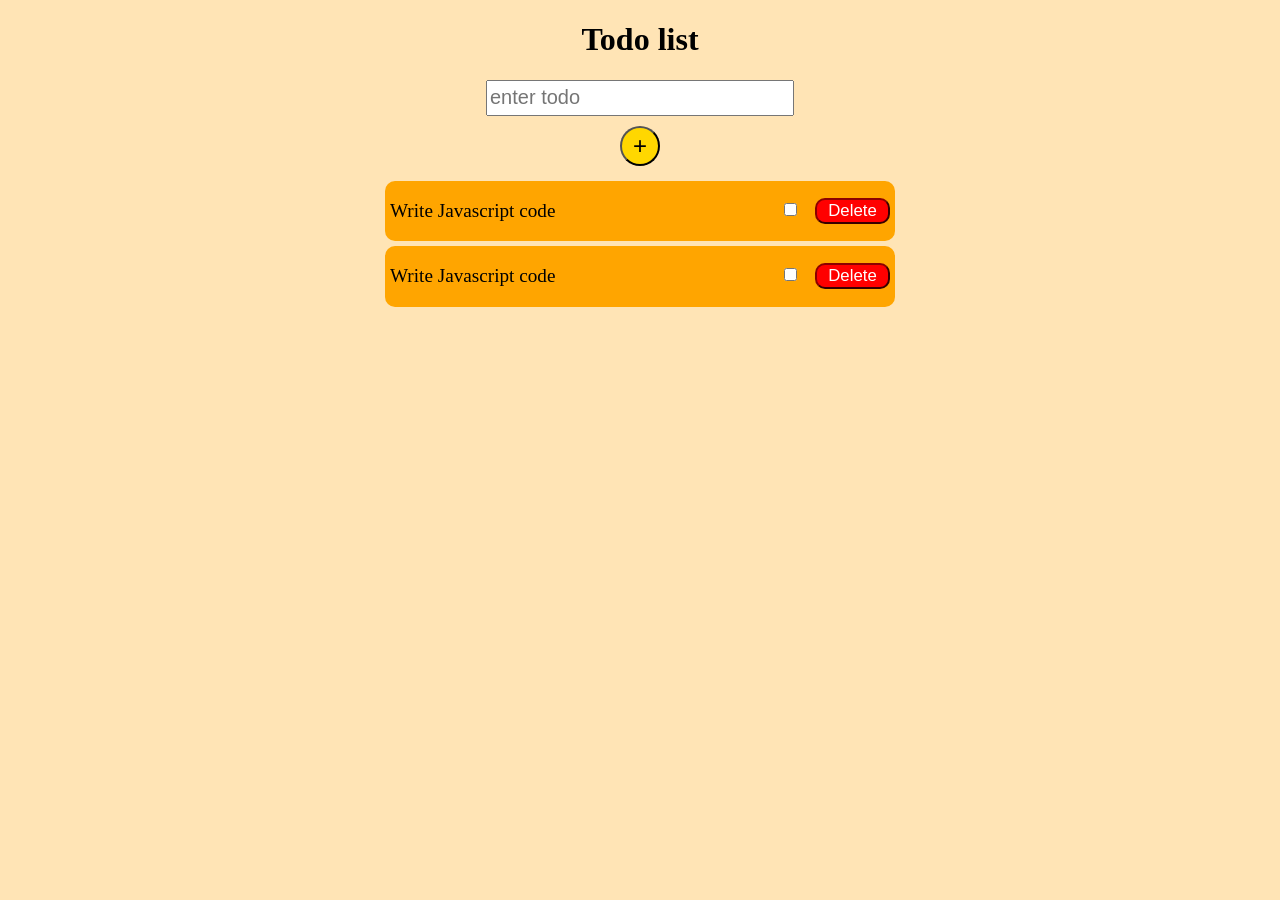
==== index.html @ 3c5847f4 "" ====
<!DOCTYPE html>
<html lang="en">

<head>
    <meta charset="UTF-8">
    <meta name="viewport" content="width=device-width, initial-scale=1.0">
    <title> </title>
    <link rel="stylesheet" href="./style.css">
    <script src="./script.js"></script>
</head>

<body>
    <h1>Todo list</h1>
    <div class="input-container">
        <input type="text" placeholder="enter todo" id="input-todo">
        <button id="add-todo">+</button>
    </div>
    <div class="container">
        <div class="todo">
            <p>Write Javascript code</p>
            <div class="actions">
                <input type="checkbox" id="input-todo">
                <button id="actions">Delete</button>
            </div>
        </div>
        <div class="todo">
            <p>Write Javascript code</p>
            <div class="actions">
                <input type="checkbox" id="input-todo">
                <button id="actions">Delete</button>
            </div>
        </div>
    </div>
</body>

</html>
---- style.css ----
body {
    background-color: moccasin;
}

h1 {
    text-align: center;
}

.input-container {
    display: flex;
    flex-direction: column;
    align-items: center;
    gap: 10px;
}

.input-container > input {
    width: 300px;
    height: 30px;
    font-size: 1.25rem;
}

.input-container > button {
    width: 40px;
    height: 40px;
    border-radius: 20px;
    font-size: 1.5rem;
    background-color: gold;
}

.container {
    margin-top: 15px;
    display: flex;
    flex-direction: column;
    align-items: center;
    gap: 5px;
}

.todo {
    display: flex;
    align-items: center;
    justify-content: space-between;
    width: 500px;
    font-size: 1.2rem;
    padding: 0px 5px;
    border-radius: 10px;
    background-color: orange;
}

.actions > button {
    width: 75px;
    height: red;
    background-color: red;
    color: white;
    border-color: darkred;
    font-size: 1.05rem;
    border-radius: 10px;
    margin-left: 10px;
}
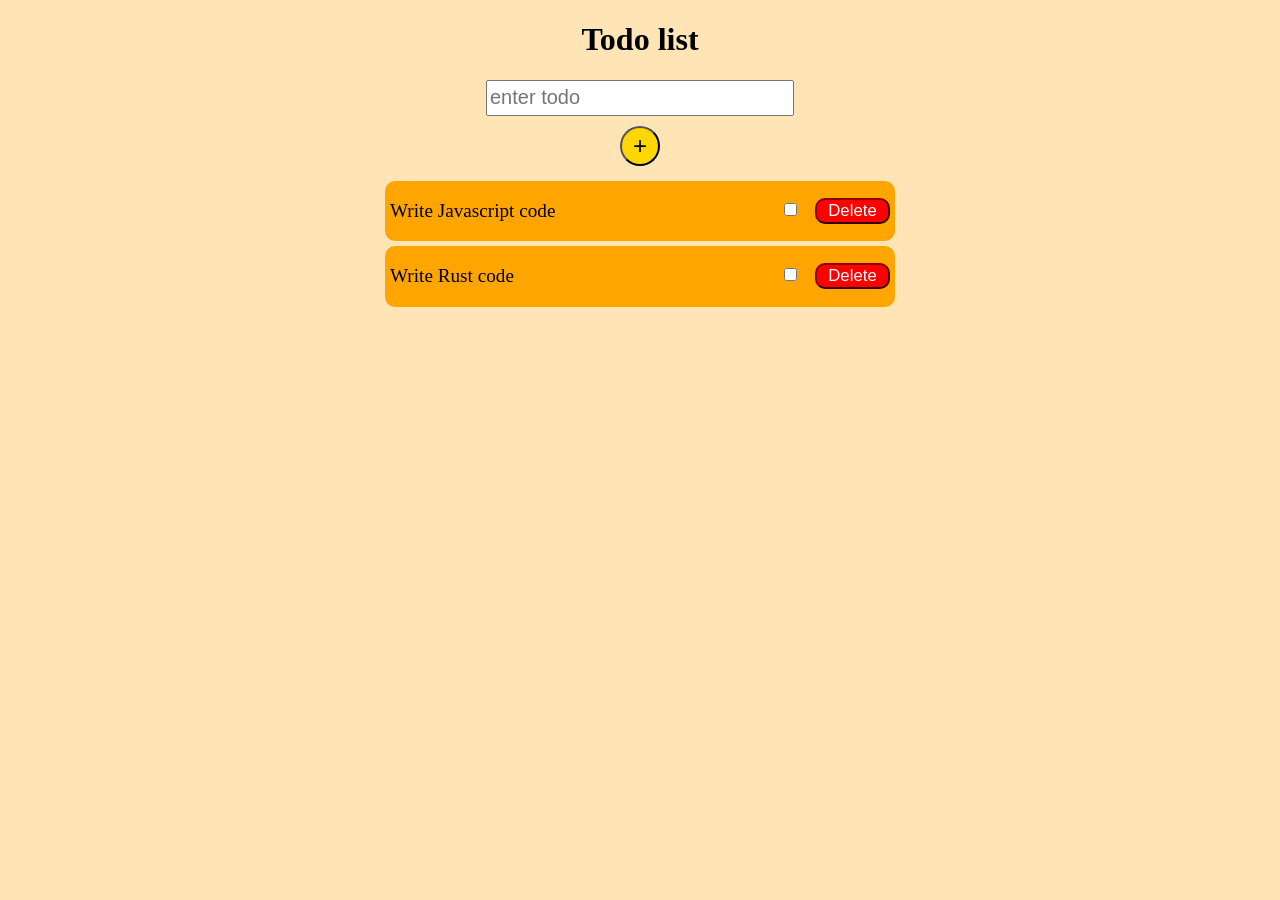
==== commit 86e19a38: "" ====
--- a/index.html
+++ b/index.html
@@ -6,9 +6,7 @@
     <meta name="viewport" content="width=device-width, initial-scale=1.0">
     <title> </title>
     <link rel="stylesheet" href="./style.css">
-    <script src="./script.js"></script>
 </head>
-
 <body>
     <h1>Todo list</h1>
     <div class="input-container">
@@ -19,18 +17,18 @@
         <div class="todo">
             <p>Write Javascript code</p>
             <div class="actions">
-                <input type="checkbox" id="input-todo">
+                <input type="checkbox">
                 <button id="actions">Delete</button>
             </div>
         </div>
         <div class="todo">
-            <p>Write Javascript code</p>
+            <p>Write Rust code</p>
             <div class="actions">
-                <input type="checkbox" id="input-todo">
+                <input type="checkbox">
                 <button id="actions">Delete</button>
             </div>
         </div>
     </div>
 </body>
-
+    <script src="./script.js"></script>
 </html>
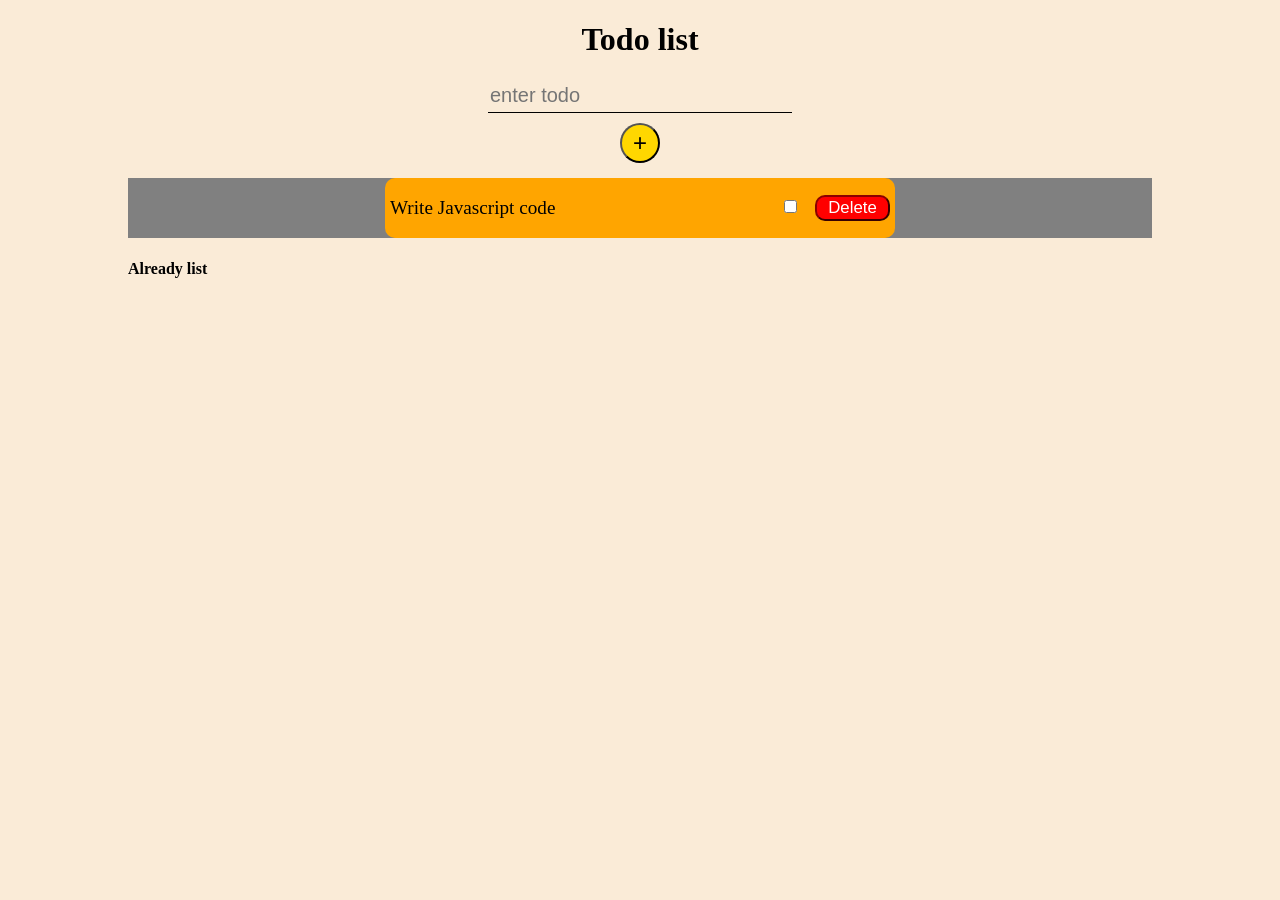
==== commit 55b3a34a: "" ====
--- a/index.html
+++ b/index.html
@@ -17,18 +17,13 @@
         <div class="todo">
             <p>Write Javascript code</p>
             <div class="actions">
-                <input type="checkbox">
-                <button id="actions">Delete</button>
-            </div>
-        </div>
-        <div class="todo">
-            <p>Write Rust code</p>
-            <div class="actions">
-                <input type="checkbox">
+                <input type="checkbox" id="checkbox">
                 <button id="actions">Delete</button>
             </div>
         </div>
     </div>
+    <h4>Already list</h4>
+    <p id="alreadylist"></p>
 </body>
     <script src="./script.js"></script>
 </html>
--- a/style.css
+++ b/style.css
@@ -1,5 +1,7 @@
 body {
-    background-color: moccasin;
+    width: 80%;
+    background-color: antiquewhite;
+    margin: auto;
 }
 
 h1 {
@@ -13,13 +15,20 @@
     gap: 10px;
 }
 
-.input-container > input {
+.input-container>input {
     width: 300px;
     height: 30px;
     font-size: 1.25rem;
+    /* 1. 去除默认边框 */
+    border: none;
+    /* 2. 去除输入时的外边框（光晕） */
+    outline: none;
+    /* 4. 如果需要去掉背景色，可设置透明 */
+    background-color: transparent;
+    border-bottom: 1px black solid;
 }
 
-.input-container > button {
+.input-container>button {
     width: 40px;
     height: 40px;
     border-radius: 20px;
@@ -28,6 +37,7 @@
 }
 
 .container {
+    background-color: gray;
     margin-top: 15px;
     display: flex;
     flex-direction: column;
@@ -46,7 +56,7 @@
     background-color: orange;
 }
 
-.actions > button {
+.actions>button {
     width: 75px;
     height: red;
     background-color: red;
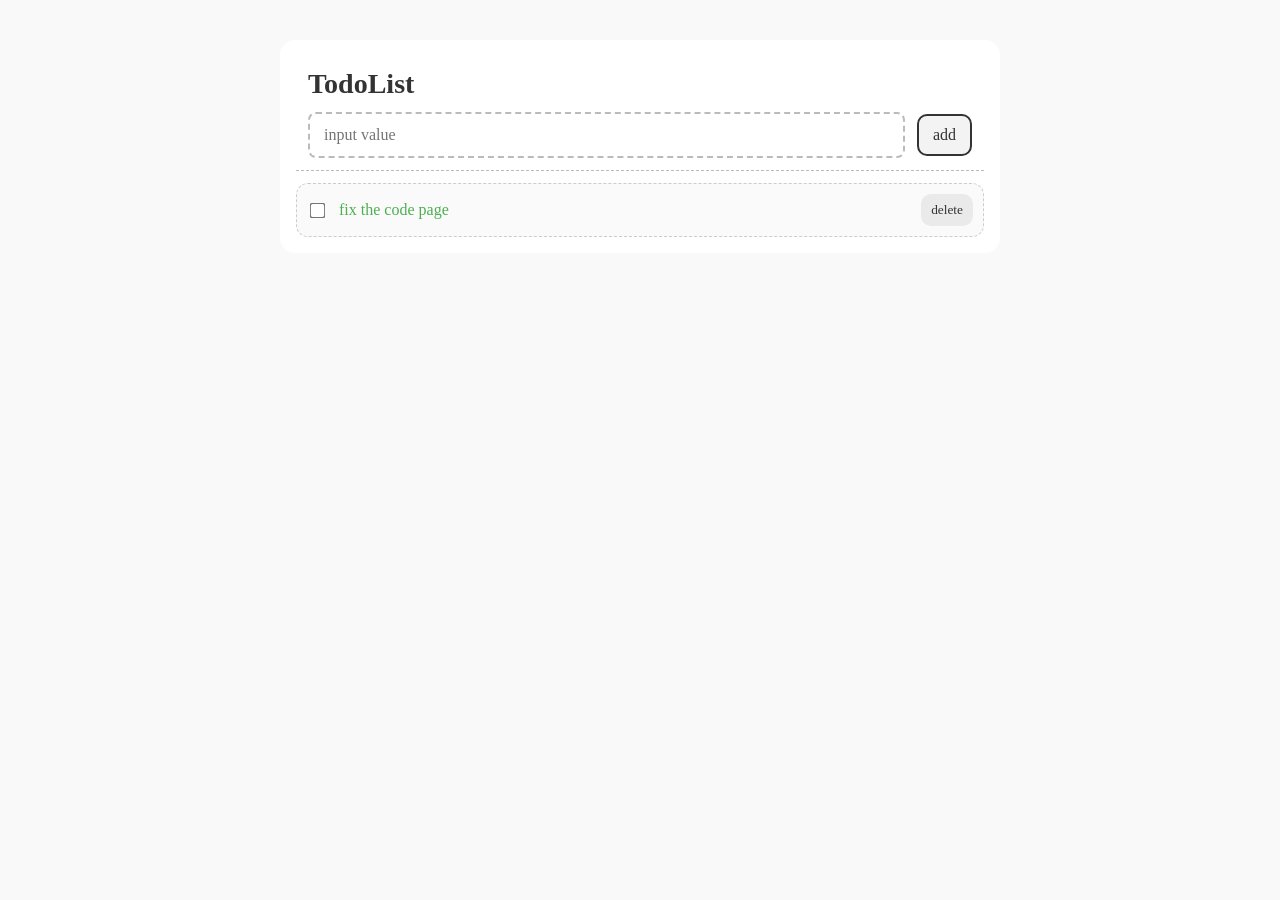
==== commit 1cdcd206: "" ====
--- a/index.html
+++ b/index.html
@@ -4,26 +4,23 @@
 <head>
     <meta charset="UTF-8">
     <meta name="viewport" content="width=device-width, initial-scale=1.0">
-    <title> </title>
+    <title>...</title>
     <link rel="stylesheet" href="./style.css">
 </head>
+
 <body>
-    <h1>Todo list</h1>
-    <div class="input-container">
-        <input type="text" placeholder="enter todo" id="input-todo">
-        <button id="add-todo">+</button>
-    </div>
-    <div class="container">
-        <div class="todo">
-            <p>Write Javascript code</p>
-            <div class="actions">
-                <input type="checkbox" id="checkbox">
-                <button id="actions">Delete</button>
-            </div>
+    <div id="page-container">
+        <div class="input-container">
+            <h1>TodoList</h1>
+            <input type="text" placeholder="input value">
+            <button>add</button>
+        </div>
+        <div class="context-container">
+            <input type="checkbox">
+            <p>fix the code page</p>
+            <button>delete</button>
         </div>
     </div>
-    <h4>Already list</h4>
-    <p id="alreadylist"></p>
 </body>
-    <script src="./script.js"></script>
+
 </html>
--- a/style.css
+++ b/style.css
@@ -1,68 +1,163 @@
-body {
-    width: 80%;
-    background-color: antiquewhite;
-    margin: auto;
+/* 基础：建议加上 */
+*,
+*::before,
+*::after {
+  box-sizing: border-box;
 }
 
-h1 {
-    text-align: center;
+body {
+  margin: 0;
+  font-family: 'Patrick Hand', cursive, system-ui, -apple-system, "Segoe UI", Roboto, Arial, "Noto Sans",
+    "PingFang SC", "Microsoft YaHei", sans-serif;
+  background: #f9f9f9;
+  overflow-x: hidden; /* 防止横向溢出 */
 }
 
-.input-container {
-    display: flex;
-    flex-direction: column;
-    align-items: center;
-    gap: 10px;
+/* 页面容器：圆角 + 更简洁的布局 */
+#page-container {
+  width: min(720px, 92%);
+  margin: 40px auto;
+  background: #fff;
+  padding: 16px;
+  border-radius: 15px;
+  display: flex;
+  flex-direction: column;
+  gap: 12px;
+  height: 100%;
+  position: relative;
+  overflow: auto;
 }
 
-.input-container>input {
-    width: 300px;
-    height: 30px;
-    font-size: 1.25rem;
-    /* 1. 去除默认边框 */
-    border: none;
-    /* 2. 去除输入时的外边框（光晕） */
-    outline: none;
-    /* 4. 如果需要去掉背景色，可设置透明 */
-    background-color: transparent;
-    border-bottom: 1px black solid;
+/* 输入区：标题手绘字 + 彩色文字 */
+.input-container {
+  display: flex;
+  flex-wrap: wrap;
+  align-items: center;
+  gap: 12px;
+  padding-bottom: 12px;
+  border-bottom: 1px dashed #bbb;
+  background: transparent;
+  position: relative;
+  width: 100%; /* 确保宽度统一 */
+  padding: 12px;
 }
 
-.input-container>button {
-    width: 40px;
-    height: 40px;
-    border-radius: 20px;
-    font-size: 1.5rem;
-    background-color: gold;
+/* 标题字体和颜色调整 */
+.input-container > h1 {
+  width: 100%;
+  margin: 0;
+  font-size: 28px;
+  font-family: 'Patrick Hand', cursive;
+  color: #333;
 }
 
-.container {
-    background-color: gray;
-    margin-top: 15px;
-    display: flex;
-    flex-direction: column;
-    align-items: center;
-    gap: 5px;
+/* 输入框自然圆角 + 更简洁的边框 */
+.input-container > input {
+  flex: 1;
+  min-width: 200px;
+  border: 2px dashed #bbb;
+  outline: none;
+  background: transparent;
+  padding: 12px 14px;
+  border-radius: 8px;
+  font-family: 'Patrick Hand', cursive;
+  font-size: 16px;
+  color: #333;
 }
 
-.todo {
-    display: flex;
-    align-items: center;
-    justify-content: space-between;
-    width: 500px;
-    font-size: 1.2rem;
-    padding: 0px 5px;
-    border-radius: 10px;
-    background-color: orange;
+/* 聚焦时背景变色 */
+.input-container > input:focus {
+  background: #f1f1f1;
+  border: 2px dashed #777;
 }
 
-.actions>button {
-    width: 75px;
-    height: red;
-    background-color: red;
-    color: white;
-    border-color: darkred;
-    font-size: 1.05rem;
-    border-radius: 10px;
-    margin-left: 10px;
-}+/* 按钮：手绘圆角 + 简单背景色 */
+.input-container > button {
+  border: 2px solid #333;
+  background: #f3f3f3;
+  color: #333;
+  padding: 10px 14px;
+  border-radius: 10px;
+  cursor: pointer;
+  font-family: 'Patrick Hand', cursive;
+  font-size: 16px;
+}
+
+/* 按钮 hover 效果 */
+.input-container > button:hover {
+  background: #e5e5e5;
+}
+
+/* todo item：左右对齐 + 自然间距 */
+.context-container {
+  display: flex;
+  align-items: center;
+  gap: 12px;
+  padding: 10px; /* 减少间距，和输入框对齐 */
+  background: #fafafa;
+  border-radius: 12px;
+  border: 1px dashed #ccc;
+  font-family: 'Patrick Hand', cursive;
+  width: 100%; /* 保持宽度统一 */
+}
+
+/* 文字内容无 margin，保持对齐 */
+.context-container p {
+  margin: 0;
+  flex: 1;
+  font-size: 16px;
+  color: #4caf50;
+}
+
+/* checkbox：增加手绘效果 */
+.context-container input[type="checkbox"] {
+  transform: scale(1.2);
+  cursor: pointer;
+  accent-color: #4caf50;
+}
+
+/* 删除按钮：简洁手绘风格 */
+.context-container button {
+  border: none;
+  background: #eaeaea;
+  color: #333;
+  padding: 8px 10px;
+  border-radius: 10px;
+  cursor: pointer;
+  font-family: 'Patrick Hand', cursive;
+}
+
+/* 删除按钮 hover 效果 */
+.context-container button:hover {
+  background: #ddd;
+}
+
+/* 手机屏幕优化：移动输入框到页面底部 */
+@media screen and (max-width: 600px) {
+  #page-container {
+    padding: 0;
+  }
+
+  .input-container {
+    position: fixed;
+    bottom: 0;
+    width: 100%;
+    padding: 16px 20px;
+    background: #fff;
+  }
+
+  /* 调整输入框和按钮的尺寸 */
+  .input-container > input {
+    font-size: 18px; 
+    padding: 12px;
+  }
+
+  .input-container > button {
+    font-size: 18px;
+    padding: 12px;
+  }
+
+  .context-container {
+    font-size: 14px;
+  }
+}
